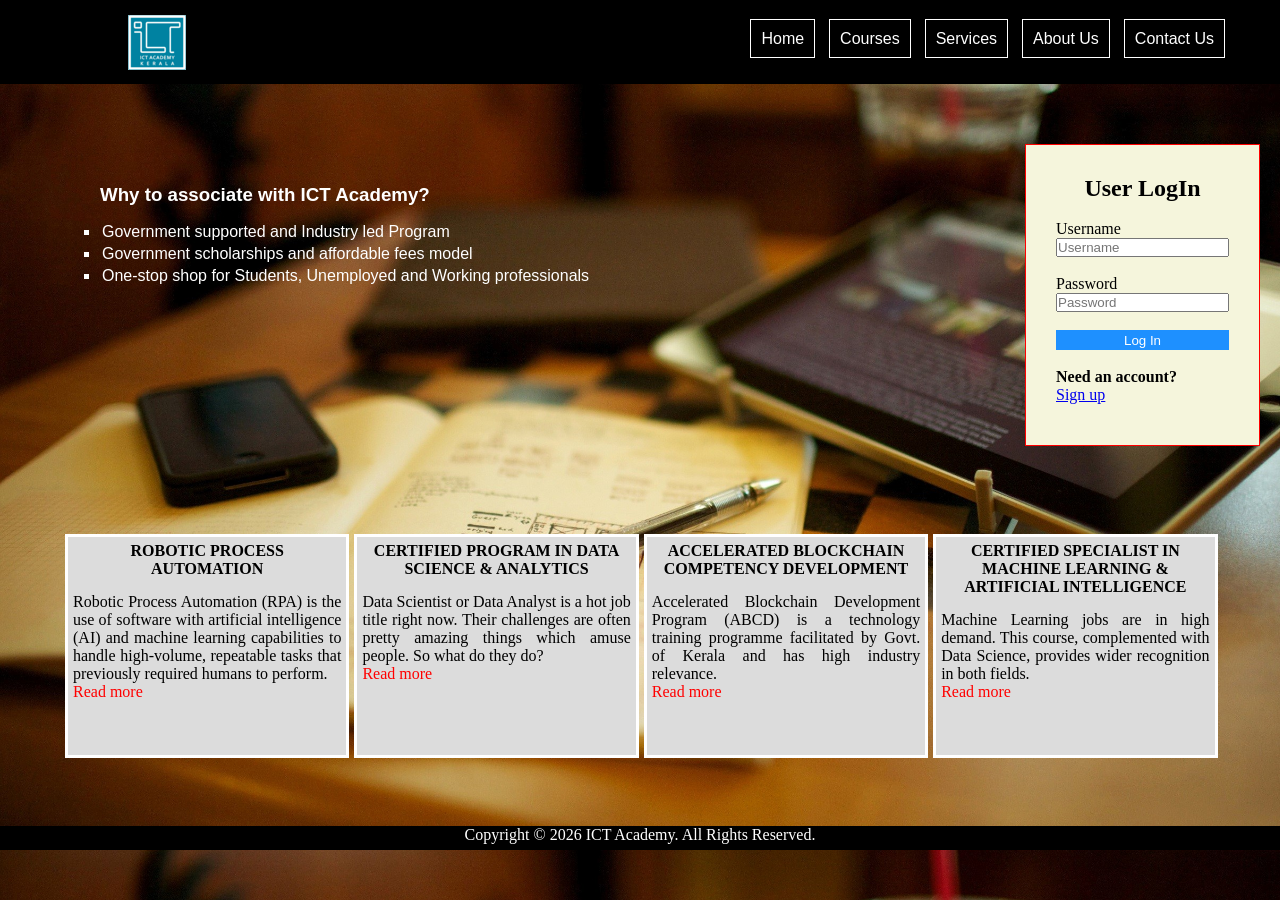
==== html/index.html @ bbe535d5 "created index.html" ====
<!DOCTYPE html>
<html lang="en">
<head>
    <meta charset="UTF-8">
    <meta name="viewport" content="width=device-width, initial-scale=1.0">
    <title>ICT Academy</title>
    <link rel="stylesheet" href="../css/style.css">
</head>
<body>

    <!-- Navigation-->
    <header>
        <img src="/assets/images/logosmall.png" alt="ICT Academy Logo" id="logo">

        <nav class="navigation">
            <a href="#">Home</a>
            <a href="#">Courses</a>
            <a href="#">Services</a>
            <a href="#">About Us</a>
            <a href="#">Contact Us</a>
        </nav>
    </header>

    
    <aside class="side">
        <h3>Why to associate with ICT Academy?</h3>

        <ul>
            <li>Government supported and Industry led Program</li>
            <li>Government scholarships and affordable fees model</li>
            <li>One-stop shop for Students, Unemployed and Working professionals</li>
        </ul>
    </aside>

    
    <section class="my_login">

        <h2>User LogIn</h2>
        <br>

        <form>

            <label>Username</label><br>
            <input type="text" placeholder="Username">
            <br><br>

            <label>Password</label><br>
            <input type="password" placeholder="Password">
            <br><br>

            <button id="logg">Log In</button>

        </form>

        <br>

        <p><strong>Need an account?</strong></p>
        <a href="#">Sign up</a>

    </section>

    
    <section class="container">

        <div class="p-box">
            <h4>ROBOTIC PROCESS AUTOMATION</h4>

            <p>
                Robotic Process Automation (RPA) is the use of software with
                artificial intelligence (AI) and machine learning capabilities
                to handle high-volume, repeatable tasks that previously required
                humans to perform.
            </p>

            <a href="#">Read more</a>
        </div>

        <div class="p-box">
            <h4>CERTIFIED PROGRAM IN DATA SCIENCE & ANALYTICS</h4>

            <p>
                Data Scientist or Data Analyst is a hot job title right now.
                Their challenges are often pretty amazing things which amuse
                people. So what do they do?
            </p>

            <a href="#">Read more</a>
        </div>

        <div class="p-box">
            <h4>ACCELERATED BLOCKCHAIN COMPETENCY DEVELOPMENT</h4>

            <p>
                Accelerated Blockchain Development Program (ABCD) is a
                technology training programme facilitated by Govt. of Kerala
                and has high industry relevance.
            </p>

            <a href="#">Read more</a>
        </div>

        <div class="p-box">
            <h4>CERTIFIED SPECIALIST IN MACHINE LEARNING & ARTIFICIAL INTELLIGENCE</h4>

            <p>
                Machine Learning jobs are in high demand. This course,
                complemented with Data Science, provides wider recognition
                in both fields.
            </p>

            <a href="#">Read more</a>
        </div>

    </section>

    
    <footer>
        Copyright © 2026 ICT Academy. All Rights Reserved.
    </footer>

</body>
</html>
---- css/style.css ----
* {
    margin: 0;
    padding: 0;
}

body {
    background-image: url("/assets/images/bgi.jpg");
    background-size: cover;
}

/* Header */

header {
    background-color: black;
}

#logo {
    margin-left: 10%;
    margin-top: 15px;
    margin-bottom: 10px;
}

.navigation {
    float: right;
    margin-top: 30px;
    margin-right: 50px;
}

.navigation a {
    font-family: 'Lucida Sans', 'Lucida Sans Regular', 'Lucida Grande', 'Lucida Sans Unicode', Geneva, Verdana, sans-serif;
    color: white;
    text-decoration: none;
    border: 1px solid white;
    padding: 10px;
    margin: 5px;
}

.navigation a:hover {
    background-color: teal;
    color: black;
}

/* Aside */
.side {
    color: white;
    font-family: 'Lucida Sans', 'Lucida Sans Regular', 'Lucida Grande', 'Lucida Sans Unicode', Geneva, Verdana, sans-serif;
    margin: 100px;
    width: 50%;
    float: left;
}

.side h3 {
    margin-bottom: 15px;
}

.side li {
    padding: 2px;
    list-style-type: square;
}

/* Login */
.my_login {
    border: 1px solid red;
    float: right;
    margin-top: 60px;
    background-color: beige;
    height: 15em;
    padding: 30px;
    margin-right: 20px;
}

.my_login h2 {
    text-align: center;
}

#logg {
    background-color: dodgerblue;
    width: 100%;
    border: none;
    color: white;
    height: 1.5em;
}

/* Courses */
.container {
    margin-top: 450px;
    margin-left: 60px;
}

.p-box {
    border: 3px solid white;
    float: left;
    width: 22%;
    margin-left: 5px;
    padding: 5px;
    background-color: gainsboro;
    height: 13em;
}

.p-box h4 {
    text-align: center;
    margin-bottom: 15px;
}

.p-box p {
    text-align: justify;
}

.p-box a {
    color: red;
    text-decoration: none;
}

/* Footer */
footer {
    background-color: black;
    color: white;
    height: 1.5em;
    margin-top: 58%;
    text-align: center;
}
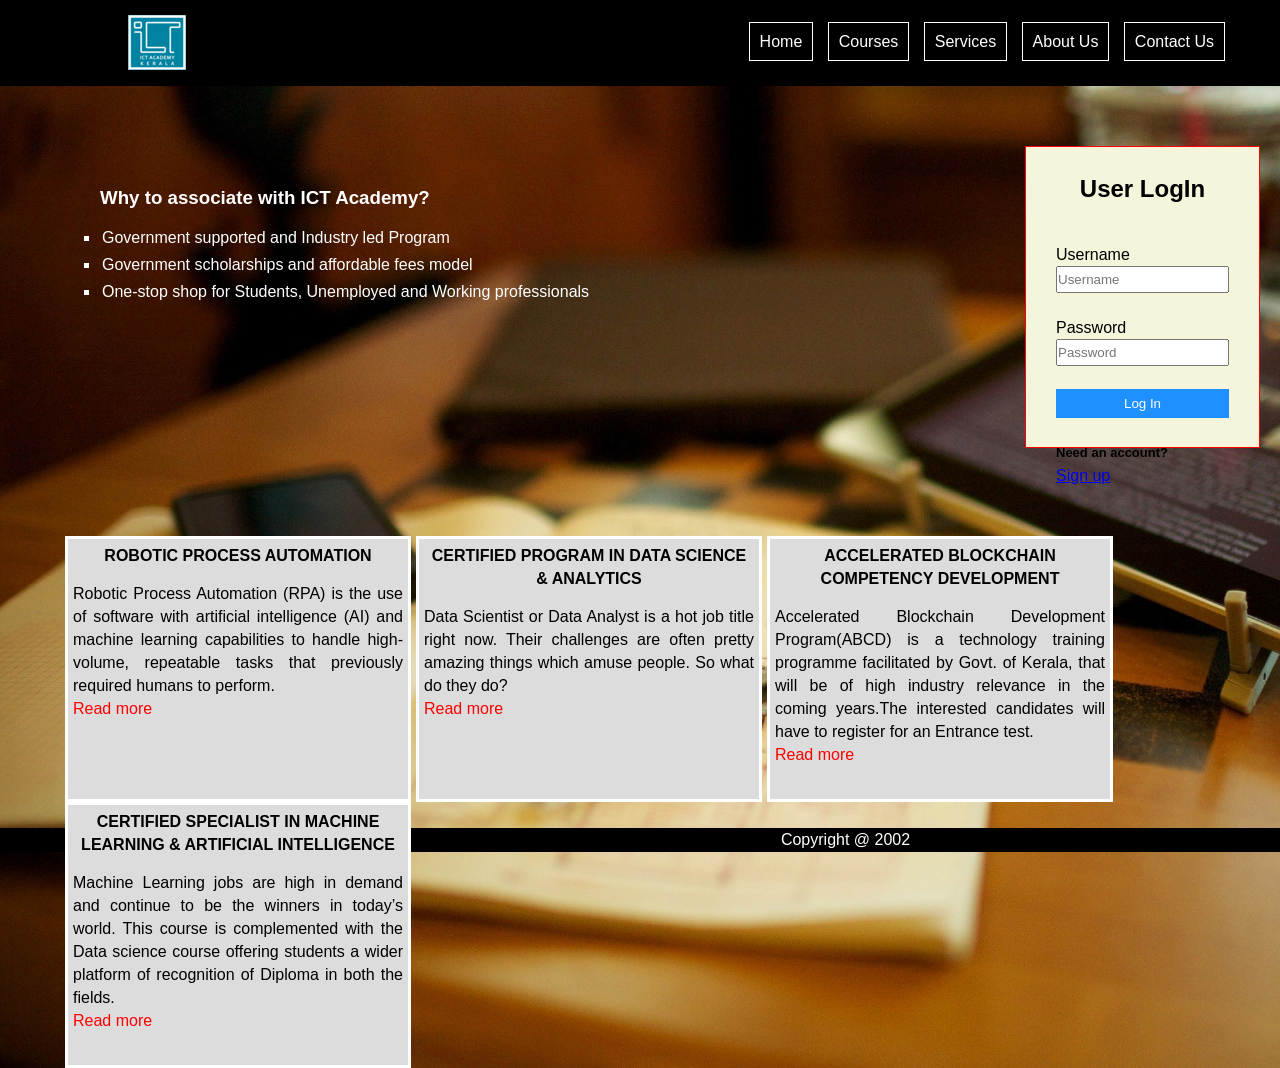
==== commit 77896be1: "completed home page and contact page" ====
--- a/html/index.html
+++ b/html/index.html
@@ -6,23 +6,23 @@
     <title>ICT Academy</title>
     <link rel="stylesheet" href="../css/style.css">
 </head>
-<body>
+<body id="inbody">
 
     <!-- Navigation-->
     <header>
-        <img src="/assets/images/logosmall.png" alt="ICT Academy Logo" id="logo">
+        <img src="/assets/images/logosmall.png" alt="ICT Academy Logo" class="logo">
 
         <nav class="navigation">
             <a href="#">Home</a>
-            <a href="#">Courses</a>
-            <a href="#">Services</a>
-            <a href="#">About Us</a>
-            <a href="#">Contact Us</a>
+            <a href="/html/courses.html" target="_blank">Courses</a>
+            <a href="/html/services.html" target="_blank">Services</a>
+            <a href="/html/about.html" target="_blank">About Us</a>
+            <a href="/html/contact.html" target="_blank">Contact Us</a>
         </nav>
     </header>
 
     
-    <aside class="side">
+    <div class="side">
         <h3>Why to associate with ICT Academy?</h3>
 
         <ul>
@@ -30,7 +30,7 @@
             <li>Government scholarships and affordable fees model</li>
             <li>One-stop shop for Students, Unemployed and Working professionals</li>
         </ul>
-    </aside>
+    </div>
 
     
     <section class="my_login">
@@ -66,10 +66,7 @@
             <h4>ROBOTIC PROCESS AUTOMATION</h4>
 
             <p>
-                Robotic Process Automation (RPA) is the use of software with
-                artificial intelligence (AI) and machine learning capabilities
-                to handle high-volume, repeatable tasks that previously required
-                humans to perform.
+                Robotic Process Automation (RPA) is the use of software with artificial intelligence (AI) and machine learning capabilities to handle high-volume, repeatable tasks that previously required humans to perform.
             </p>
 
             <a href="#">Read more</a>
@@ -79,9 +76,7 @@
             <h4>CERTIFIED PROGRAM IN DATA SCIENCE & ANALYTICS</h4>
 
             <p>
-                Data Scientist or Data Analyst is a hot job title right now.
-                Their challenges are often pretty amazing things which amuse
-                people. So what do they do?
+                Data Scientist or Data Analyst is a hot job title right now. Their challenges are often pretty amazing things which amuse people. So what do they do?
             </p>
 
             <a href="#">Read more</a>
@@ -91,9 +86,7 @@
             <h4>ACCELERATED BLOCKCHAIN COMPETENCY DEVELOPMENT</h4>
 
             <p>
-                Accelerated Blockchain Development Program (ABCD) is a
-                technology training programme facilitated by Govt. of Kerala
-                and has high industry relevance.
+                Accelerated Blockchain Development Program(ABCD) is a technology training programme facilitated by Govt. of Kerala, that will be of high industry relevance in the coming years.The interested candidates will have to register for an Entrance test.
             </p>
 
             <a href="#">Read more</a>
@@ -103,9 +96,7 @@
             <h4>CERTIFIED SPECIALIST IN MACHINE LEARNING & ARTIFICIAL INTELLIGENCE</h4>
 
             <p>
-                Machine Learning jobs are in high demand. This course,
-                complemented with Data Science, provides wider recognition
-                in both fields.
+                Machine Learning jobs are high in demand and continue to be the winners in today’s world. This course is complemented with the Data science course offering students a wider platform of recognition of Diploma in both the fields.
             </p>
 
             <a href="#">Read more</a>
@@ -115,7 +106,7 @@
 
     
     <footer>
-        Copyright © 2026 ICT Academy. All Rights Reserved.
+        Copyright @ 2002
     </footer>
 
 </body>
--- a/css/style.css
+++ b/css/style.css
@@ -1,20 +1,24 @@
 * {
     margin: 0;
     padding: 0;
-}
-
-body {
+    font-family: 'Lucida Sans', 'Lucida Sans Regular', 'Lucida Grande', 'Lucida Sans Unicode', Geneva, Verdana, sans-serif;
+    line-height: 23px;
+}
+
+#inbody {
     background-image: url("/assets/images/bgi.jpg");
     background-size: cover;
 }
 
+/* index.html */
+
 /* Header */
 
 header {
     background-color: black;
 }
 
-#logo {
+.logo {
     margin-left: 10%;
     margin-top: 15px;
     margin-bottom: 10px;
@@ -40,7 +44,7 @@
     color: black;
 }
 
-/* Aside */
+/* div */
 .side {
     color: white;
     font-family: 'Lucida Sans', 'Lucida Sans Regular', 'Lucida Grande', 'Lucida Sans Unicode', Geneva, Verdana, sans-serif;
@@ -64,13 +68,18 @@
     float: right;
     margin-top: 60px;
     background-color: beige;
-    height: 15em;
+    height: 240px;
     padding: 30px;
     margin-right: 20px;
 }
 
 .my_login h2 {
     text-align: center;
+    margin-bottom: 20px;
+    
+}
+.my_login p{
+    font-size: 13px;
 }
 
 #logg {
@@ -78,7 +87,8 @@
     width: 100%;
     border: none;
     color: white;
-    height: 1.5em;
+    padding: 3px;
+    
 }
 
 /* Courses */
@@ -90,11 +100,11 @@
 .p-box {
     border: 3px solid white;
     float: left;
-    width: 22%;
+    width: 330px;
     margin-left: 5px;
     padding: 5px;
     background-color: gainsboro;
-    height: 13em;
+    height:250px;
 }
 
 .p-box h4 {
@@ -113,9 +123,109 @@
 
 /* Footer */
 footer {
+    font-family: 'Lucida Sans', 'Lucida Sans Regular', 'Lucida Grande', 'Lucida Sans Unicode', Geneva, Verdana, sans-serif;
     background-color: black;
     color: white;
     height: 1.5em;
     margin-top: 58%;
     text-align: center;
+}
+
+/* contact page */
+
+#allbody {
+    background-image: url("/assets/images/bgimage.jpg");
+    background-size: cover;
+    font-family: 'Lucida Sans', 'Lucida Sans Regular', 'Lucida Grande', 'Lucida Sans Unicode', Geneva, Verdana, sans-serif;
+}
+
+/*  Contact Form */
+.contact_us {
+    margin-top:150px;
+    margin-inline: 550px;
+    border-radius: 5px;
+    background-color: beige;
+    height: 300px;
+    padding: 30px;
+}
+
+.contact_us button{
+    padding: 2px;
+    border: none;
+    background-color: black;
+    color: white;
+    border-radius: 3px;
+    width:100%;
+    padding: 8px;
+    margin-top: 40px;
+    font-size: 15px;
+}
+.contact_us input{
+    padding: 2px;
+    border: none;
+    background-color:white;
+    border-radius: 3px;
+    width:363px;
+    padding: 7px;
+    margin-top: 10px;
+
+}
+.contact_us h2{
+    margin-bottom: 40px;
+    text-align: center;
+}
+
+/* -----about page------ */
+
+.a-box{
+    border: 3px solid white;
+    text-align: center;
+    width: 330px;
+    padding: 26px;
+    background-color: gainsboro;
+    height:max-content;
+    margin-top: 50px;
+    margin-left: 50%;
+    border-radius: 5px;
+}
+.a-box h2{
+    margin-bottom: 50px;
+    font-size: 25px;
+    color: rgb(41, 199, 217);
+}
+
+.b-box {
+    margin-left: 250px;
+    margin-top: 90px;
+}
+
+.b-box p{
+    margin-top: 20px;
+    
+}
+
+.c-box{
+ margin-top: 80px;
+}
+
+/* image */
+
+.c-box img{
+    height: 250px;
+    width: 250px;
+    margin-left:610px;
+    
+}
+.c-box h2{
+    text-align:center;
+}
+.cc-box{
+    height:180px;
+    width: 500px;
+    text-align: center;
+    margin-left:500px;
+}
+.d-box img{
+    height: 150px;
+    width: 150px;
 }
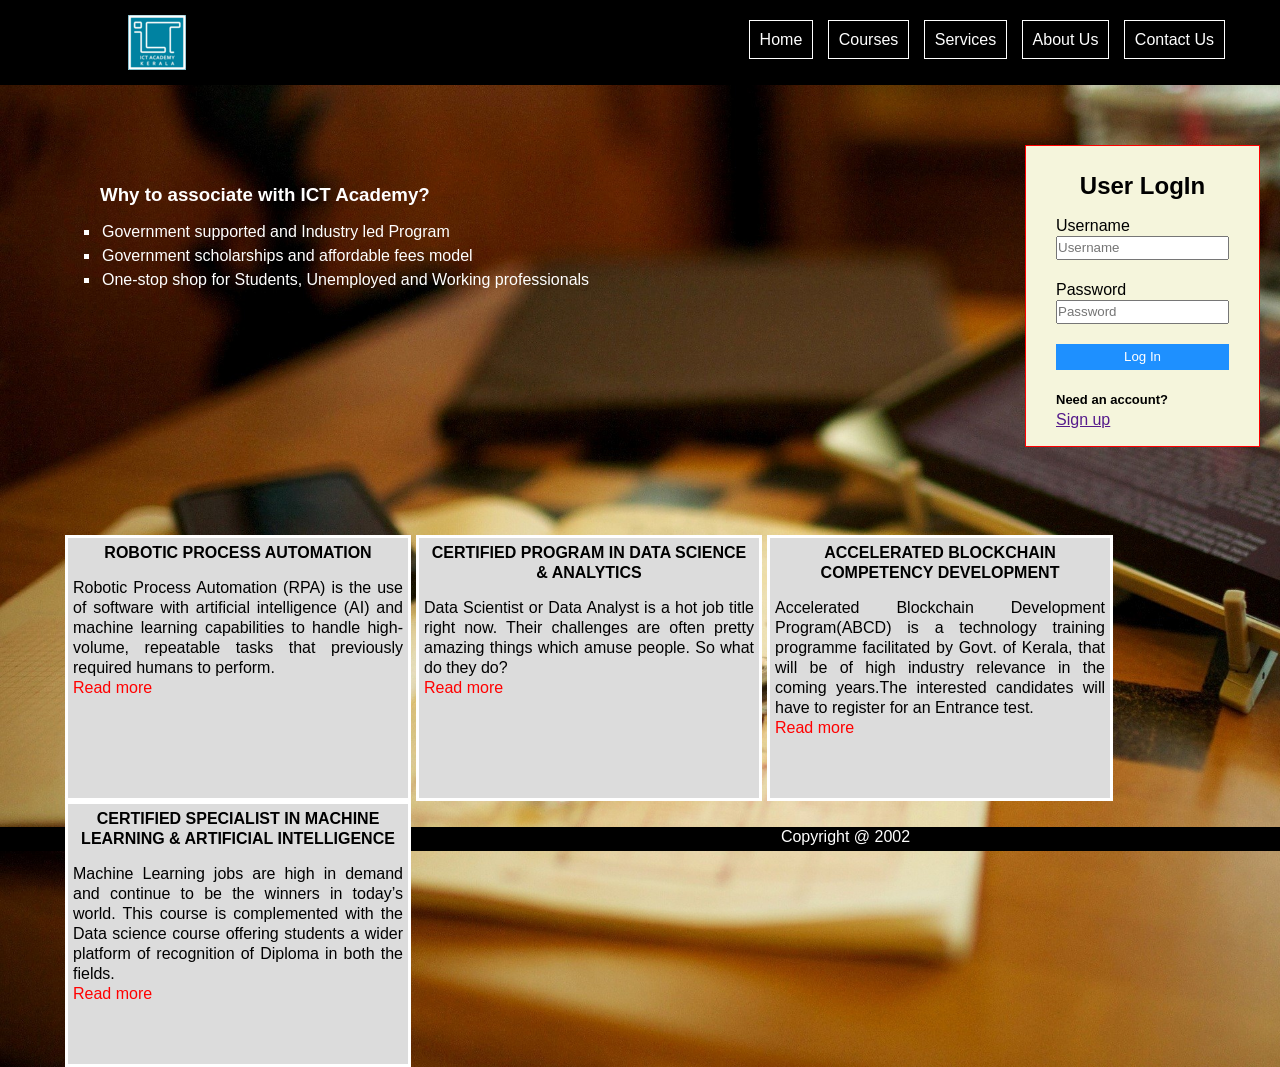
==== commit 082bf678: "completed ict website" ====
--- a/html/index.html
+++ b/html/index.html
@@ -1,11 +1,13 @@
 <!DOCTYPE html>
 <html lang="en">
+
 <head>
     <meta charset="UTF-8">
     <meta name="viewport" content="width=device-width, initial-scale=1.0">
     <title>ICT Academy</title>
     <link rel="stylesheet" href="../css/style.css">
 </head>
+
 <body id="inbody">
 
     <!-- Navigation-->
@@ -13,7 +15,7 @@
         <img src="/assets/images/logosmall.png" alt="ICT Academy Logo" class="logo">
 
         <nav class="navigation">
-            <a href="#">Home</a>
+            <a href="">Home</a>
             <a href="/html/courses.html" target="_blank">Courses</a>
             <a href="/html/services.html" target="_blank">Services</a>
             <a href="/html/about.html" target="_blank">About Us</a>
@@ -21,7 +23,7 @@
         </nav>
     </header>
 
-    
+
     <div class="side">
         <h3>Why to associate with ICT Academy?</h3>
 
@@ -32,7 +34,7 @@
         </ul>
     </div>
 
-    
+
     <section class="my_login">
 
         <h2>User LogIn</h2>
@@ -55,59 +57,67 @@
         <br>
 
         <p><strong>Need an account?</strong></p>
-        <a href="#">Sign up</a>
+        <a href="">Sign up</a>
 
     </section>
 
-    
+
     <section class="container">
 
         <div class="p-box">
             <h4>ROBOTIC PROCESS AUTOMATION</h4>
 
             <p>
-                Robotic Process Automation (RPA) is the use of software with artificial intelligence (AI) and machine learning capabilities to handle high-volume, repeatable tasks that previously required humans to perform.
+                Robotic Process Automation (RPA) is the use of software with artificial intelligence (AI) and machine
+                learning capabilities to handle high-volume, repeatable tasks that previously required humans to
+                perform.
             </p>
 
-            <a href="#">Read more</a>
+            <a href="/html/courses.html" target="_blank">Read more</a>
         </div>
 
         <div class="p-box">
             <h4>CERTIFIED PROGRAM IN DATA SCIENCE & ANALYTICS</h4>
 
             <p>
-                Data Scientist or Data Analyst is a hot job title right now. Their challenges are often pretty amazing things which amuse people. So what do they do?
+                Data Scientist or Data Analyst is a hot job title right now. Their challenges are often pretty amazing
+                things which amuse people. So what do they do?
             </p>
 
-            <a href="#">Read more</a>
+            <a href="/html/courses.html" target="_blank">Read more</a>
         </div>
 
         <div class="p-box">
             <h4>ACCELERATED BLOCKCHAIN COMPETENCY DEVELOPMENT</h4>
 
             <p>
-                Accelerated Blockchain Development Program(ABCD) is a technology training programme facilitated by Govt. of Kerala, that will be of high industry relevance in the coming years.The interested candidates will have to register for an Entrance test.
+                Accelerated Blockchain Development Program(ABCD) is a technology training programme facilitated by Govt.
+                of Kerala, that will be of high industry relevance in the coming years.The interested candidates will
+                have to register for an Entrance test.
             </p>
 
-            <a href="#">Read more</a>
+            <a href="/html/courses.html" target="_blank">Read more</a>
         </div>
 
         <div class="p-box">
             <h4>CERTIFIED SPECIALIST IN MACHINE LEARNING & ARTIFICIAL INTELLIGENCE</h4>
 
             <p>
-                Machine Learning jobs are high in demand and continue to be the winners in today’s world. This course is complemented with the Data science course offering students a wider platform of recognition of Diploma in both the fields.
+                Machine Learning jobs are high in demand and continue to be the winners in today’s world. This course is
+                complemented with the Data science course offering students a wider platform of recognition of Diploma
+                in both the fields.
             </p>
 
-            <a href="#">Read more</a>
+            <a href="/html/courses.html" target="_blank">Read more</a>
         </div>
 
     </section>
 
-    
+
     <footer>
         Copyright @ 2002
     </footer>
 
 </body>
+
 </html>
--- a/css/style.css
+++ b/css/style.css
@@ -2,7 +2,7 @@
     margin: 0;
     padding: 0;
     font-family: 'Lucida Sans', 'Lucida Sans Regular', 'Lucida Grande', 'Lucida Sans Unicode', Geneva, Verdana, sans-serif;
-    line-height: 23px;
+    line-height: 20px;
 }
 
 #inbody {
@@ -75,10 +75,10 @@
 
 .my_login h2 {
     text-align: center;
-    margin-bottom: 20px;
-    
-}
-.my_login p{
+
+}
+
+.my_login p {
     font-size: 13px;
 }
 
@@ -88,7 +88,7 @@
     border: none;
     color: white;
     padding: 3px;
-    
+
 }
 
 /* Courses */
@@ -104,7 +104,7 @@
     margin-left: 5px;
     padding: 5px;
     background-color: gainsboro;
-    height:250px;
+    height: 250px;
 }
 
 .p-box h4 {
@@ -141,7 +141,7 @@
 
 /*  Contact Form */
 .contact_us {
-    margin-top:150px;
+    margin-top: 150px;
     margin-inline: 550px;
     border-radius: 5px;
     background-color: beige;
@@ -149,49 +149,52 @@
     padding: 30px;
 }
 
-.contact_us button{
+.contact_us button {
     padding: 2px;
     border: none;
     background-color: black;
     color: white;
     border-radius: 3px;
-    width:100%;
+    width: 100%;
     padding: 8px;
     margin-top: 40px;
     font-size: 15px;
 }
-.contact_us input{
+
+.contact_us input {
     padding: 2px;
     border: none;
-    background-color:white;
+    background-color: white;
     border-radius: 3px;
-    width:363px;
+    width: 363px;
     padding: 7px;
     margin-top: 10px;
 
 }
-.contact_us h2{
+
+.contact_us h2 {
     margin-bottom: 40px;
     text-align: center;
 }
 
 /* -----about page------ */
 
-.a-box{
+.a-box {
     border: 3px solid white;
     text-align: center;
     width: 330px;
     padding: 26px;
     background-color: gainsboro;
-    height:max-content;
+    height: max-content;
     margin-top: 50px;
     margin-left: 50%;
     border-radius: 5px;
 }
-.a-box h2{
+
+.a-box h2 {
     margin-bottom: 50px;
     font-size: 25px;
-    color: rgb(41, 199, 217);
+    color: rgb(0, 0, 0);
 }
 
 .b-box {
@@ -199,33 +202,106 @@
     margin-top: 90px;
 }
 
-.b-box p{
+.b-box p {
     margin-top: 20px;
-    
-}
-
-.c-box{
- margin-top: 80px;
+
+}
+
+.c-box {
+    margin-top: 80px;
 }
 
 /* image */
 
-.c-box img{
+.c-box img {
     height: 250px;
     width: 250px;
-    margin-left:610px;
-    
-}
-.c-box h2{
-    text-align:center;
-}
-.cc-box{
-    height:180px;
+    margin-left: 610px;
+
+}
+
+.c-box h2 {
+    text-align: center;
+}
+
+.cc-box {
+    height: 180px;
     width: 500px;
     text-align: center;
-    margin-left:500px;
-}
-.d-box img{
+    margin-left: 500px;
+}
+
+.d-box img {
     height: 150px;
     width: 150px;
+}
+
+.d-box {
+    text-align: center;
+    width: 100%;
+}
+
+.d-logo {
+    margin-top: 50px;
+
+}
+
+.logo-item {
+    display: inline-block;
+    margin: 10px;
+    vertical-align: middle;
+    margin: 30px;
+}
+
+/* courses page */
+
+.cee-box {
+    margin-top: 120px;
+    display: flex;
+    justify-content: center;
+}
+
+.ce-box {
+    text-align: center;
+    width: 330px;
+    margin: 50px;
+    background-color: gainsboro;
+    border-radius: 5px;
+}
+
+.cee-box img {
+    height: 190px;
+    width: 100%;
+    border-radius: 5px;
+}
+
+.ce-box h4 {
+    margin-top: 20px;
+}
+
+
+/* services page */
+
+.a-serv {
+    text-align: center;
+    width: 25%;
+    height: 150px;
+    padding: 10px;
+    background-color: gainsboro;
+    border-radius: 5px;
+    margin: 20px;
+}
+
+.a-serv h3 {
+    margin-bottom: 20px;
+}
+
+.a-serv li {
+    list-style: none;
+}
+
+.cont {
+    margin-top: 100px;
+    display: flex;
+    justify-content: center;
 }
